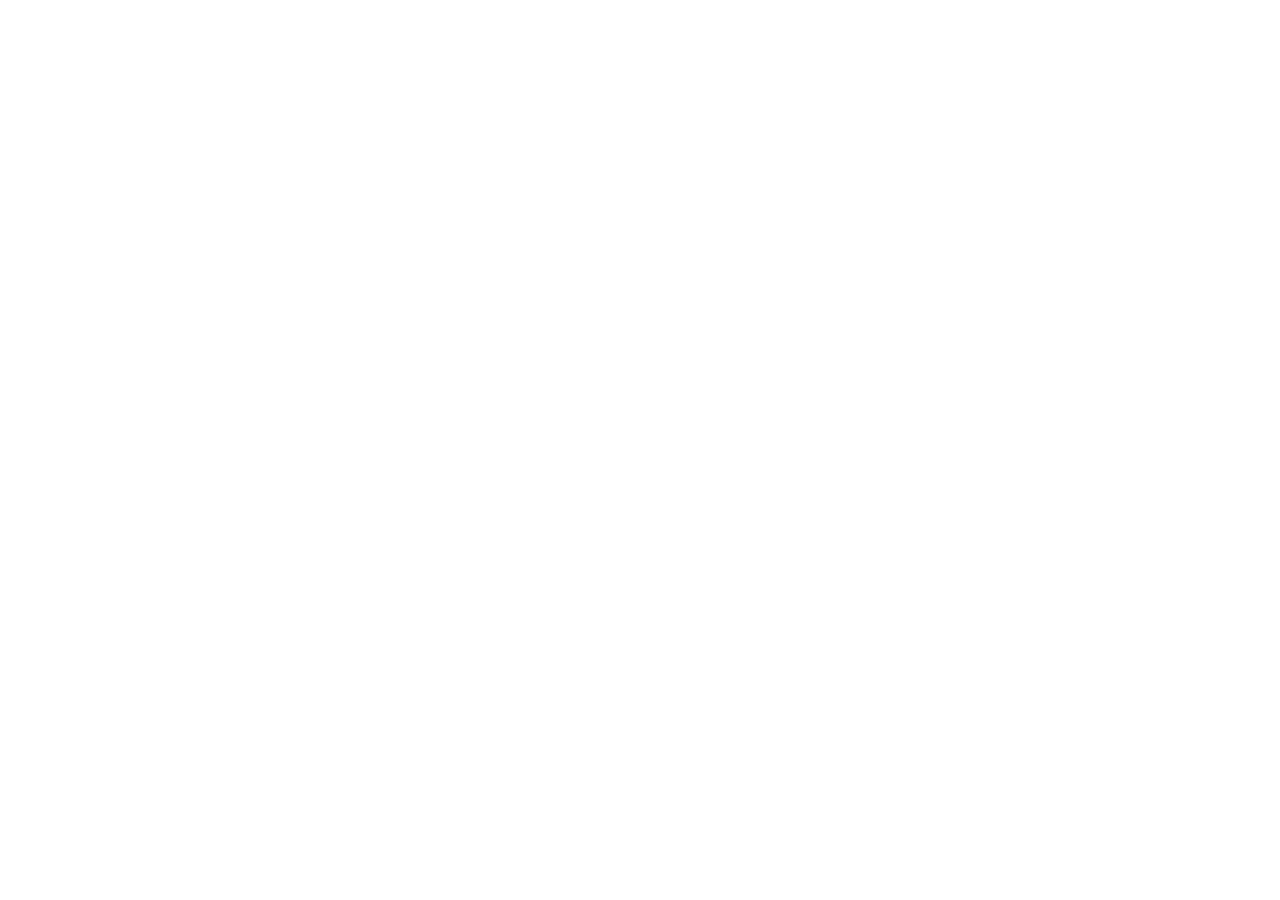
==== admin/index.html @ fc20f53b "Create index.html" ====
<!DOCTYPE html>
<html>
<head>
  <meta charset="utf-8" />
  <meta name="viewport" content="width=device-width, initial-scale=1.0" />
  <title>Content Manager - නිපුණධම්ම</title>
  <script src="https://unpkg.com/decap-cms@^3.0.0/dist/decap-cms.js"></script>
</head>
<body>
</body>
</html>
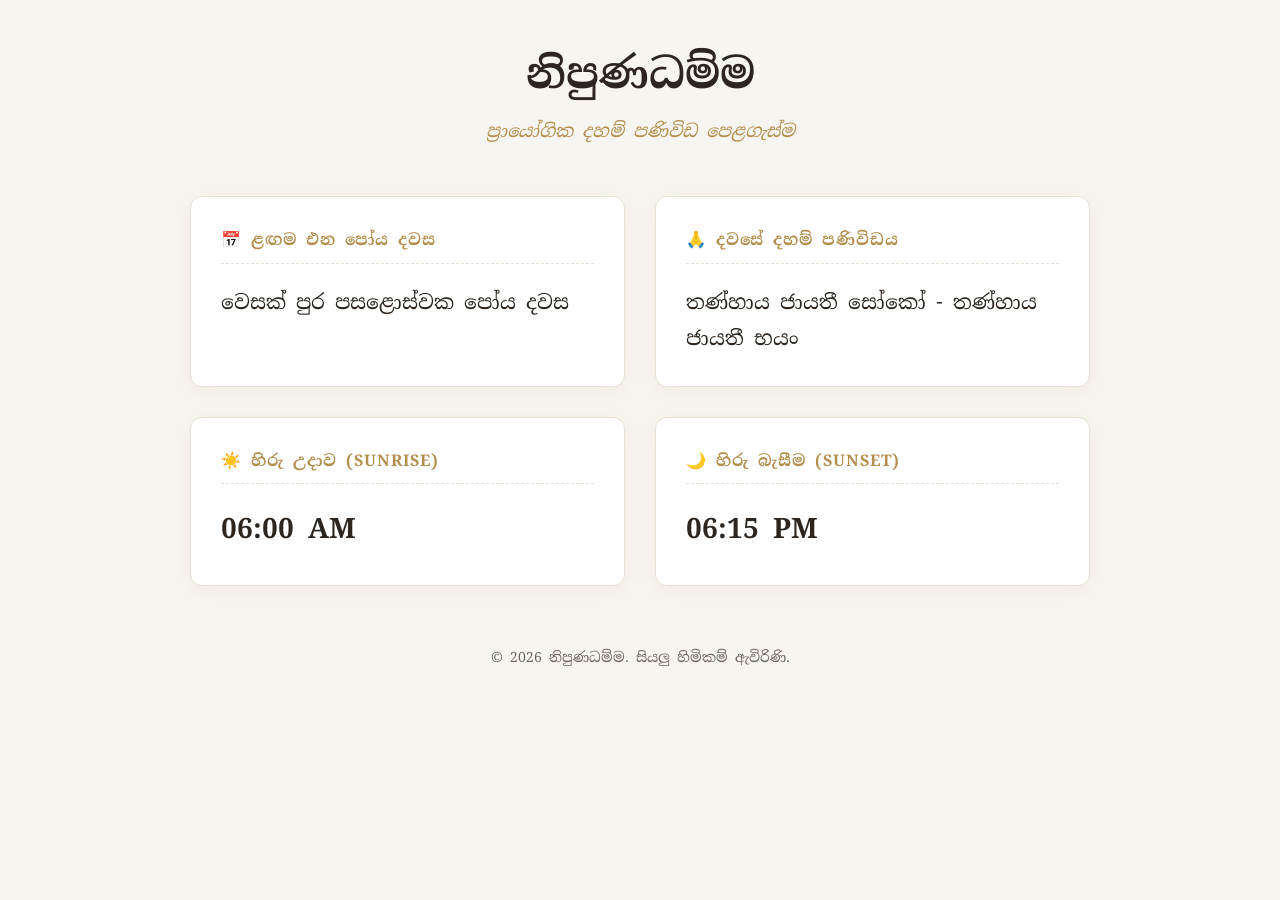
==== commit 87ec851a: "Update index.html" ====
--- a/admin/index.html
+++ b/admin/index.html
@@ -1,11 +1,165 @@
 <!DOCTYPE html>
-<html>
+<html lang="si">
 <head>
-  <meta charset="utf-8" />
-  <meta name="viewport" content="width=device-width, initial-scale=1.0" />
-  <title>Content Manager - නිපුණධම්ම</title>
-  <script src="https://unpkg.com/decap-cms@^3.0.0/dist/decap-cms.js"></script>
+  <meta charset="UTF-8">
+  <meta name="viewport" content="width=device-width, initial-scale=1.0">
+  <title>නිපුණධම්ම</title>
+  <link rel="preconnect" href="https://fonts.googleapis.com">
+  <link rel="preconnect" href="https://fonts.gstatic.com" crossorigin>
+  <link href="https://fonts.googleapis.com/css2?family=Abhaya+Libre:wght@500;700&family=Noto+Serif+Sinhala:wght@400;700&display=swap" rel="stylesheet">
+  
+  <style>
+    :root {
+      --bg-color: #f7f5f0;
+      --card-bg: #ffffff;
+      --text-main: #2c2520;
+      --text-muted: #6e655f;
+      --accent-gold: #b38f4e;
+      --border-color: #e8e2d5;
+    }
+
+    body {
+      font-family: 'Noto Serif Sinhala', 'Abhaya Libre', serif;
+      background-color: var(--bg-color);
+      color: var(--text-main);
+      margin: 0;
+      padding: 40px 20px;
+      line-height: 1.6;
+    }
+
+    .container {
+      max-width: 900px;
+      margin: 0 auto;
+    }
+
+    header {
+      text-align: center;
+      margin-bottom: 50px;
+    }
+
+    header h1 {
+      font-size: 42px;
+      color: var(--text-main);
+      margin: 0 0 10px 0;
+      font-weight: 700;
+    }
+
+    header .subtitle {
+      font-size: 18px;
+      color: var(--accent-gold);
+      margin: 0;
+      font-style: italic;
+    }
+
+    .grid {
+      display: grid;
+      grid-template-columns: repeat(auto-fit, minmax(350px, 1fr));
+      gap: 30px;
+      margin-bottom: 30px;
+    }
+
+    .card {
+      background: var(--card-bg);
+      border-radius: 12px;
+      padding: 30px;
+      box-shadow: 0 4px 20px rgba(179, 143, 78, 0.08);
+      border: 1px solid var(--border-color);
+      text-align: left;
+    }
+
+    .card h2 {
+      font-size: 16px;
+      text-transform: uppercase;
+      letter-spacing: 1px;
+      color: var(--accent-gold);
+      margin-top: 0;
+      margin-bottom: 20px;
+      border-bottom: 1px dashed var(--border-color);
+      padding-bottom: 10px;
+    }
+
+    .card p {
+      font-size: 20px;
+      line-height: 1.8;
+      color: var(--text-main);
+      margin: 0;
+    }
+
+    .time-display {
+      font-size: 28px !important;
+      font-weight: bold;
+    }
+
+    footer {
+      text-align: center;
+      margin-top: 60px;
+      font-size: 14px;
+      color: var(--text-muted);
+    }
+
+    @media (max-width: 600px) {
+      body { padding: 20px 15px; }
+      header h1 { font-size: 32px; }
+      .grid { grid-template-columns: 1fr; gap: 20px; }
+    }
+  </style>
 </head>
 <body>
+
+  <div class="container">
+    <header>
+      <h1>නිපුණධම්ම</h1>
+      <p class="subtitle">ප්‍රායෝගික දහම් පණිවිඩ පෙළගැස්ම</p>
+    </header>
+    
+    <div class="grid">
+      <div class="card">
+        <h2>📅 ළඟම එන පෝය දවස</h2>
+        <p id="poya">ලෝඩ් වෙමින් පවතී...</p>
+      </div>
+      
+      <div class="card">
+        <h2>🙏 දවසේ දහම් පණිවිඩය</h2>
+        <p id="quote">ලෝඩ් වෙමින් පවතී...</p>
+      </div>
+    </div>
+
+    <div class="grid">
+      <div class="card">
+        <h2>☀️ හිරු උදාව (Sunrise)</h2>
+        <p id="sunrise" class="time-display">--:-- --</p>
+      </div>
+      
+      <div class="card">
+        <h2>🌙 හිරු බැසීම (Sunset)</h2>
+        <p id="sunset" class="time-display">--:-- --</p>
+      </div>
+    </div>
+
+    <footer>
+      <p>© 2026 නිපුණධම්ම. සියලු හිමිකම් ඇවිරිණි.</p>
+    </footer>
+  </div>
+
+  <script>
+    // බ්‍රවුසර් එකේ කැචේ (Cache) හිරවීම වැළැක්වීමට අහඹු අංකයක් එකතු කිරීම
+    fetch('data.json?v=' + Math.random())
+      .then(response => response.json())
+      .then(data => {
+        if(data.poya) document.getElementById('poya').innerText = data.poya;
+        if(data.quote) document.getElementById('quote').innerHTML = data.quote.replace(/\n/g, '<br>');
+        if(data.sunrise) document.getElementById('sunrise').innerText = data.sunrise;
+        if(data.sunset) document.getElementById('sunset').innerText = data.sunset;
+      })
+      .catch(error => {
+        console.error('දත්ත ලබාගැනීමේදී ගැටලුවක්:', error);
+        // දත්ත තවම හදලා නැතිනම් පරණ විදිහටම පෙන්වීම
+        document.getElementById('poya').innerText = "වෙසක් පුර පසළොස්වක පෝය දවස";
+        document.getElementById('quote').innerText = "තණ්හාය ජායතී සෝකෝ - තණ්හාය ජායතී භයං";
+        document.getElementById('sunrise').innerText = "06:00 AM";
+        document.getElementById('sunset').innerText = "06:15 PM";
+      });
+  </script>
+
 </body>
 </html>
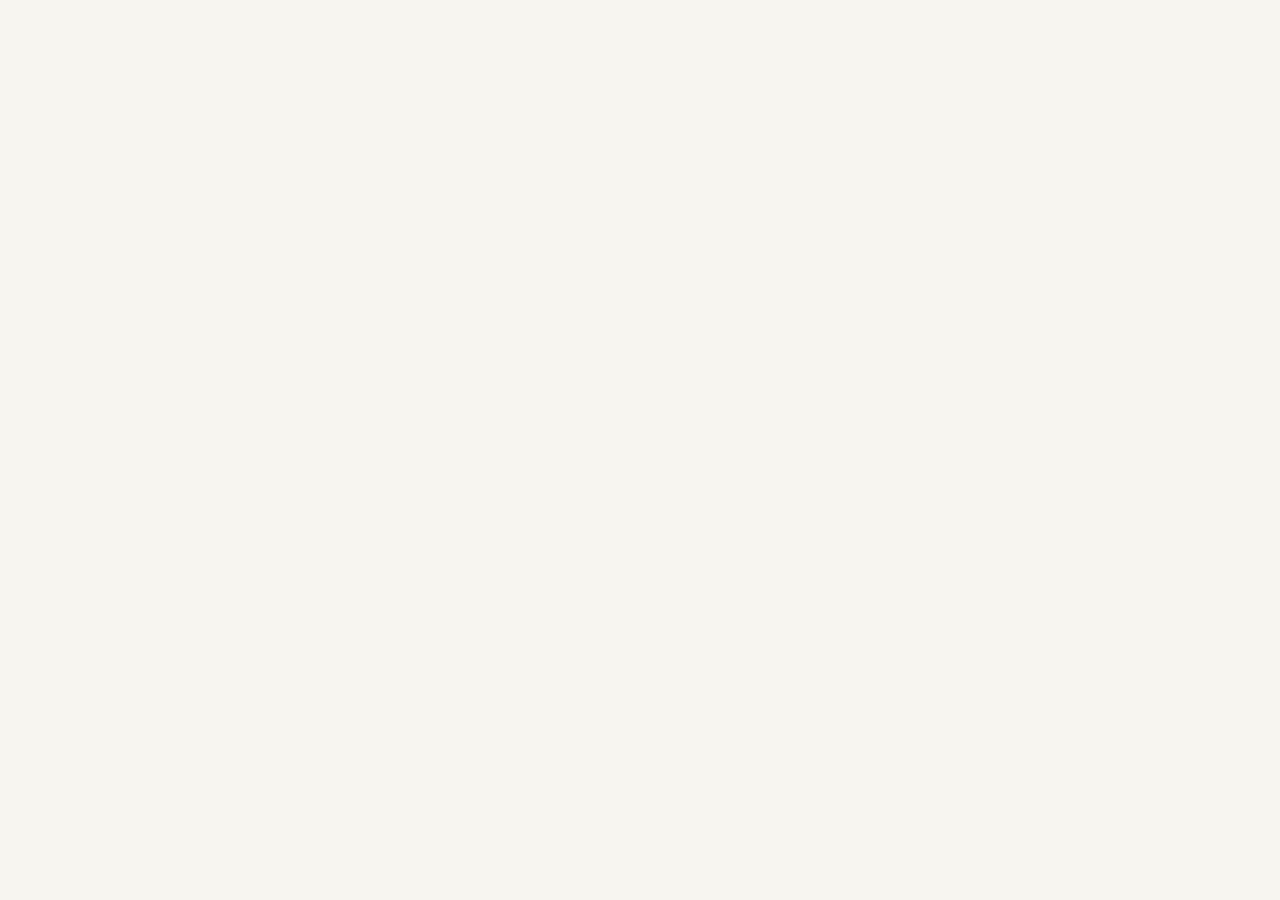
==== commit f2cf1a22: "Update index.html" ====
--- a/admin/index.html
+++ b/admin/index.html
@@ -27,139 +27,4 @@
       line-height: 1.6;
     }
 
-    .container {
-      max-width: 900px;
-      margin: 0 auto;
-    }
-
-    header {
-      text-align: center;
-      margin-bottom: 50px;
-    }
-
-    header h1 {
-      font-size: 42px;
-      color: var(--text-main);
-      margin: 0 0 10px 0;
-      font-weight: 700;
-    }
-
-    header .subtitle {
-      font-size: 18px;
-      color: var(--accent-gold);
-      margin: 0;
-      font-style: italic;
-    }
-
-    .grid {
-      display: grid;
-      grid-template-columns: repeat(auto-fit, minmax(350px, 1fr));
-      gap: 30px;
-      margin-bottom: 30px;
-    }
-
-    .card {
-      background: var(--card-bg);
-      border-radius: 12px;
-      padding: 30px;
-      box-shadow: 0 4px 20px rgba(179, 143, 78, 0.08);
-      border: 1px solid var(--border-color);
-      text-align: left;
-    }
-
-    .card h2 {
-      font-size: 16px;
-      text-transform: uppercase;
-      letter-spacing: 1px;
-      color: var(--accent-gold);
-      margin-top: 0;
-      margin-bottom: 20px;
-      border-bottom: 1px dashed var(--border-color);
-      padding-bottom: 10px;
-    }
-
-    .card p {
-      font-size: 20px;
-      line-height: 1.8;
-      color: var(--text-main);
-      margin: 0;
-    }
-
-    .time-display {
-      font-size: 28px !important;
-      font-weight: bold;
-    }
-
-    footer {
-      text-align: center;
-      margin-top: 60px;
-      font-size: 14px;
-      color: var(--text-muted);
-    }
-
-    @media (max-width: 600px) {
-      body { padding: 20px 15px; }
-      header h1 { font-size: 32px; }
-      .grid { grid-template-columns: 1fr; gap: 20px; }
-    }
-  </style>
-</head>
-<body>
-
-  <div class="container">
-    <header>
-      <h1>නිපුණධම්ම</h1>
-      <p class="subtitle">ප්‍රායෝගික දහම් පණිවිඩ පෙළගැස්ම</p>
-    </header>
-    
-    <div class="grid">
-      <div class="card">
-        <h2>📅 ළඟම එන පෝය දවස</h2>
-        <p id="poya">ලෝඩ් වෙමින් පවතී...</p>
-      </div>
-      
-      <div class="card">
-        <h2>🙏 දවසේ දහම් පණිවිඩය</h2>
-        <p id="quote">ලෝඩ් වෙමින් පවතී...</p>
-      </div>
-    </div>
-
-    <div class="grid">
-      <div class="card">
-        <h2>☀️ හිරු උදාව (Sunrise)</h2>
-        <p id="sunrise" class="time-display">--:-- --</p>
-      </div>
-      
-      <div class="card">
-        <h2>🌙 හිරු බැසීම (Sunset)</h2>
-        <p id="sunset" class="time-display">--:-- --</p>
-      </div>
-    </div>
-
-    <footer>
-      <p>© 2026 නිපුණධම්ම. සියලු හිමිකම් ඇවිරිණි.</p>
-    </footer>
-  </div>
-
-  <script>
-    // බ්‍රවුසර් එකේ කැචේ (Cache) හිරවීම වැළැක්වීමට අහඹු අංකයක් එකතු කිරීම
-    fetch('data.json?v=' + Math.random())
-      .then(response => response.json())
-      .then(data => {
-        if(data.poya) document.getElementById('poya').innerText = data.poya;
-        if(data.quote) document.getElementById('quote').innerHTML = data.quote.replace(/\n/g, '<br>');
-        if(data.sunrise) document.getElementById('sunrise').innerText = data.sunrise;
-        if(data.sunset) document.getElementById('sunset').innerText = data.sunset;
-      })
-      .catch(error => {
-        console.error('දත්ත ලබාගැනීමේදී ගැටලුවක්:', error);
-        // දත්ත තවම හදලා නැතිනම් පරණ විදිහටම පෙන්වීම
-        document.getElementById('poya').innerText = "වෙසක් පුර පසළොස්වක පෝය දවස";
-        document.getElementById('quote').innerText = "තණ්හාය ජායතී සෝකෝ - තණ්හාය ජායතී භයං";
-        document.getElementById('sunrise').innerText = "06:00 AM";
-        document.getElementById('sunset').innerText = "06:15 PM";
-      });
-  </script>
-
-</body>
-</html>
+  
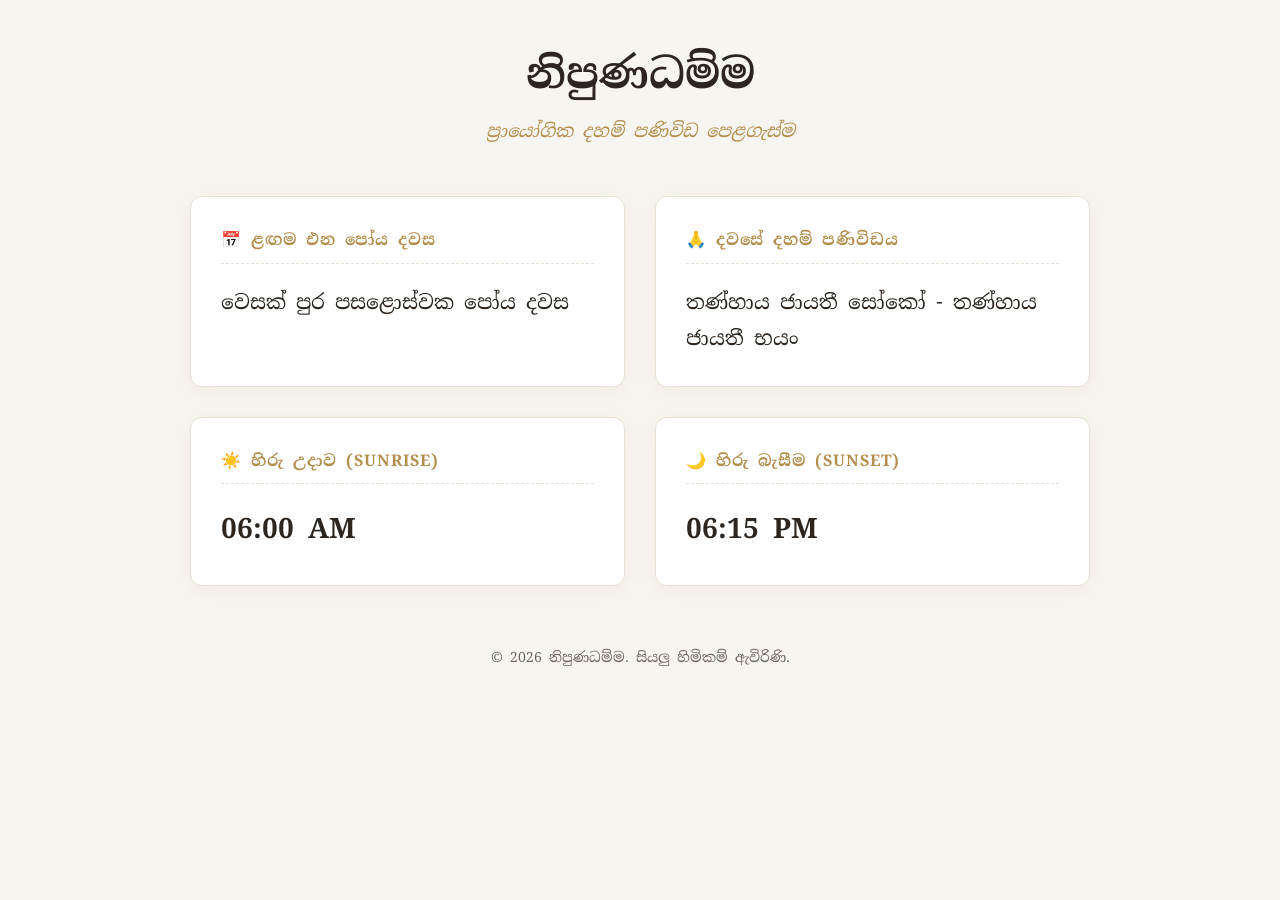
==== commit 2bdf6938: "Update index.html" ====
--- a/admin/index.html
+++ b/admin/index.html
@@ -26,5 +26,140 @@
       padding: 40px 20px;
       line-height: 1.6;
     }
+  .container {
+      max-width: 900px;
+      margin: 0 auto;
+    }
 
+    header {
+      text-align: center;
+      margin-bottom: 50px;
+    }
+
+    header h1 {
+      font-size: 42px;
+      color: var(--text-main);
+      margin: 0 0 10px 0;
+      font-weight: 700;
+    }
+
+    header .subtitle {
+      font-size: 18px;
+      color: var(--accent-gold);
+      margin: 0;
+      font-style: italic;
+    }
+
+    .grid {
+      display: grid;
+      grid-template-columns: repeat(auto-fit, minmax(350px, 1fr));
+      gap: 30px;
+      margin-bottom: 30px;
+    }
+
+    .card {
+      background: var(--card-bg);
+      border-radius: 12px;
+      padding: 30px;
+      box-shadow: 0 4px 20px rgba(179, 143, 78, 0.08);
+      border: 1px solid var(--border-color);
+      text-align: left;
+    }
+
+    .card h2 {
+      font-size: 16px;
+      text-transform: uppercase;
+      letter-spacing: 1px;
+      color: var(--accent-gold);
+      margin-top: 0;
+      margin-bottom: 20px;
+      border-bottom: 1px dashed var(--border-color);
+      padding-bottom: 10px;
+    }
+
+    .card p {
+      font-size: 20px;
+      line-height: 1.8;
+      color: var(--text-main);
+      margin: 0;
+    }
+
+    .time-display {
+      font-size: 28px !important;
+      font-weight: bold;
+    }
+
+    footer {
+      text-align: center;
+      margin-top: 60px;
+      font-size: 14px;
+      color: var(--text-muted);
+    }
+
+    @media (max-width: 600px) {
+      body { padding: 20px 15px; }
+      header h1 { font-size: 32px; }
+      .grid { grid-template-columns: 1fr; gap: 20px; }
+    }
+  </style>
+</head>
+<body>
+
+  <div class="container">
+    <header>
+      <h1>නිපුණධම්ම</h1>
+      <p class="subtitle">ප්‍රායෝගික දහම් පණිවිඩ පෙළගැස්ම</p>
+    </header>
+    
+    <div class="grid">
+      <div class="card">
+        <h2>📅 ළඟම එන පෝය දවස</h2>
+        <p id="poya">ලෝඩ් වෙමින් පවතී...</p>
+      </div>
+      
+      <div class="card">
+        <h2>🙏 දවසේ දහම් පණිවිඩය</h2>
+        <p id="quote">ලෝඩ් වෙමින් පවතී...</p>
+      </div>
+    </div>
+
+    <div class="grid">
+      <div class="card">
+        <h2>☀️ හිරු උදාව (Sunrise)</h2>
+        <p id="sunrise" class="time-display">--:-- --</p>
+      </div>
+      
+      <div class="card">
+        <h2>🌙 හිරු බැසීම (Sunset)</h2>
+        <p id="sunset" class="time-display">--:-- --</p>
+      </div>
+    </div>
+
+    <footer>
+      <p>© 2026 නිපුණධම්ම. සියලු හිමිකම් ඇවිරිණි.</p>
+    </footer>
+  </div>
+
+  <script>
+    // බ්‍රවුසර් එකේ කැචේ (Cache) හිරවීම වැළැක්වීමට අහඹු අංකයක් එකතු කිරීම
+    fetch('data.json?v=' + Math.random())
+      .then(response => response.json())
+      .then(data => {
+        if(data.poya) document.getElementById('poya').innerText = data.poya;
+        if(data.quote) document.getElementById('quote').innerHTML = data.quote.replace(/\n/g, '<br>');
+        if(data.sunrise) document.getElementById('sunrise').innerText = data.sunrise;
+        if(data.sunset) document.getElementById('sunset').innerText = data.sunset;
+      })
+      .catch(error => {
+        console.error('දත්ත ලබාගැනීමේදී ගැටලුවක්:', error);
+        // දත්ත තවම හදලා නැතිනම් පරණ විදිහටම පෙන්වීම
+        document.getElementById('poya').innerText = "වෙසක් පුර පසළොස්වක පෝය දවස";
+        document.getElementById('quote').innerText = "තණ්හාය ජායතී සෝකෝ - තණ්හාය ජායතී භයං";
+        document.getElementById('sunrise').innerText = "06:00 AM";
+        document.getElementById('sunset').innerText = "06:15 PM";
+      });
+  </script>
+
+</body>
+</html>
   
